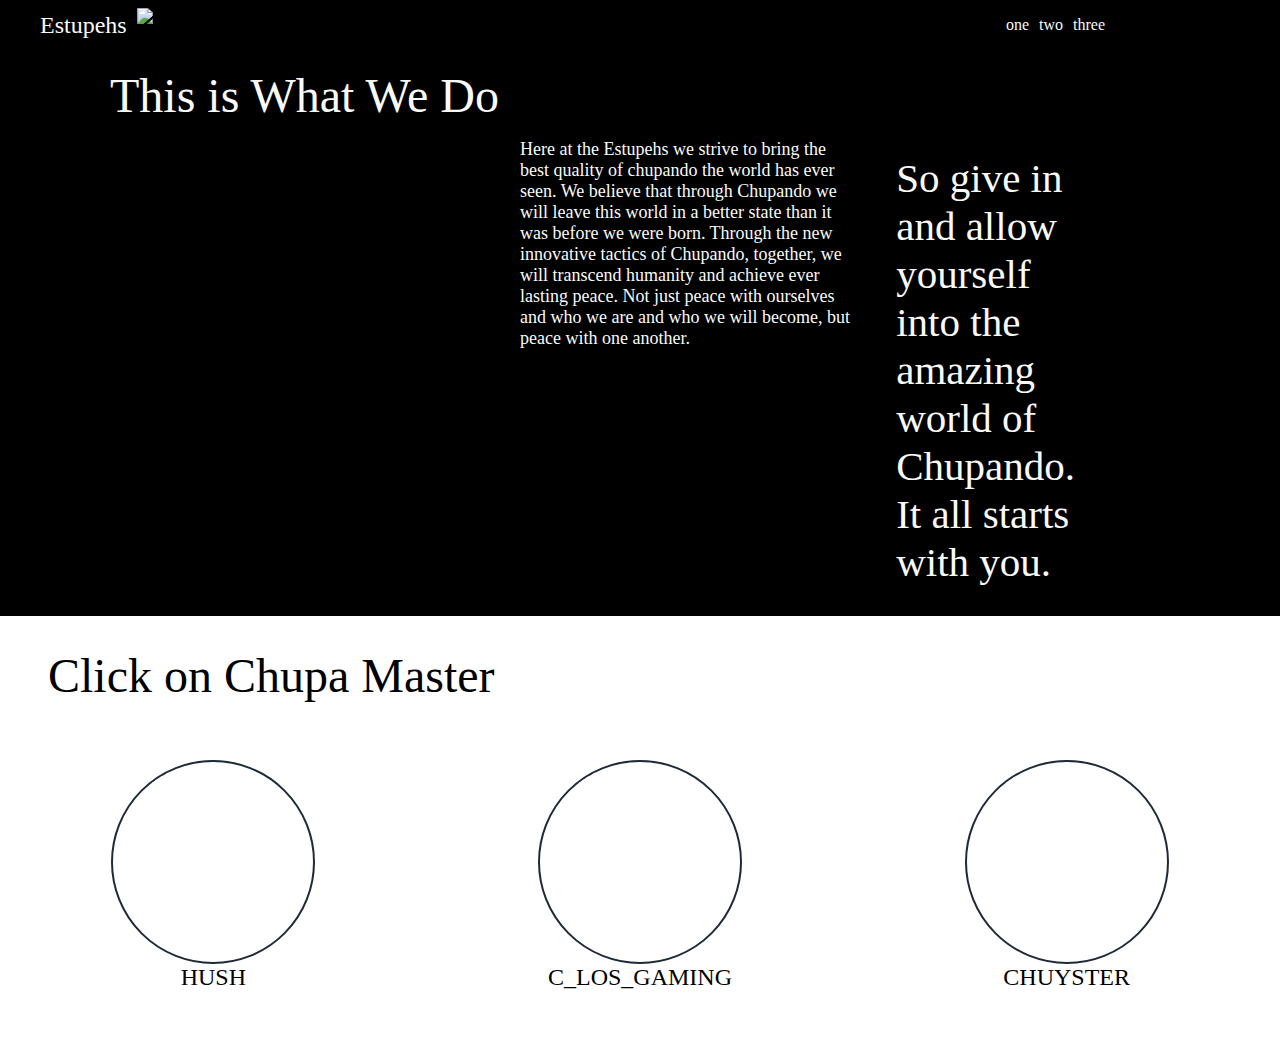
==== pages/learn.html @ 0791570d "changed color and added logo next to title. I will also fix the wgite gap that there is between the " ====
<!DOCTYPE html>
<html lang="en">
<head>
    <meta charset="UTF-8">
    <meta http-equiv="X-UA-Compatible" content="IE=edge">
    <meta name="viewport" content="width=device-width, initial-scale=1.0">
    <link rel="stylesheet" href="../style.css">
    <title>CHUPA</title>
</head>

<body>
    <div class="container">
    <div class="h">        
        <div class="title">Estupehs</div>
        <div class="logo">
            <img src="file:///home/prog/Proj1/img/IMG-6140.PNG" alt="tongue">
        </div>
        <div class="spacer"></div>
        <ul>
            <li>one</li>
            <li>two</li>
            <li>three</li>
        </ul>
    </div>

    <div class="who">
        <div class="move">This is What We Do</div>
    </div>

    <div class="mov2">
        <div class="expl">Here at the Estupehs we strive to bring the best quality of chupando the world has ever seen.
                      We believe that through Chupando we will leave this world in a better state than it was before we were born.
                      Through the new innovative tactics of Chupando, together, we will transcend humanity and achieve ever lasting peace.
                      Not just peace with ourselves and who we are and who we will become, but peace with one another.                       
        </div>
    
  
        <div class="so">So give in and allow yourself into the amazing world of Chupando. It all starts with you. </div>
    
    </div>

    <div class="meet">Click on Chupa Master</div>
    
    <div class="infocon">
        <div class="stup">HUSH
            <a class="hush" href="https://www.youtube.com/channel/UCuBKOLb0PAew0JVYDN_0_rA" target="_blank">
                <img class="dumb" src="file:///home/prog/Proj1/img/hush.jpg" alt="place holder">
            </a>
        </div>

        <div class="stup">C_LOS_GAMING
            <a class="clos" href="https://www.youtube.com/c/CLOSGAMING/videos" target="_blank">
                <img class="dumb" src="file:///home/prog/Proj1/img/clos.jpg" alt="place holder">
            </a>
        </div>

        <div class="stup">CHUYSTER
            <a class="chuy" href="https://instagram.com/da_chuyster45?igshid=YmMyMTA2M2Y=" target="_blank">
                <img class="dumb" src="file:///home/prog/Proj1/img/Chuyster.jpg" alt="place holder">
            </a>
        </div>
    </div>


    </div>
</body>

</html>
---- style.css ----
.h{
    display: flex;
    background: black;
    height: 50px;
    margin: -8px;
    margin-top: -8px;
    align-items: center;    
    gap: 10px;
    min-width: 998.200px;
}

.title{
    color: #F9FAF8;
    font-size: 24px;
    margin-left: 40px; 
}

img {
    width: 20px;
    height: 20px;
}

.spacer {
    background:black;
    height: 25px;
    width: 1625px;
    display: flex;
    flex: 0 1 auto;
}


ul{
    color: #F9FAF8;
    display: flex;
    list-style: none;
    gap: 10px;
    flex-shrink: 0;
    margin-right: 175px;
}

.cont1{
    display: flex;
    background: black;
    height: 350px;
    margin: 8px;
    margin-left: -8px;
    margin-right: -8px;
    gap: 80px;
    justify-content: center;
    align-items: center;
    min-width: 998.200px;
}

.twa {
    display: flex;
    flex-direction: column;
    justify-content: center;
    
}

.htext{
    font-size: 48px;
    color: #F9FAF8;
}

.para{
    color: #e5e7eb;
    font-size: 18px;
}

.placeimg{

    
}

img.estupimg{
    display: flex;
    height: 230px;
    width: 230px;
    justify-content: center;
    align-items: center;
    }

button.beastup{
        background: royalblue;
        border: 1px solid royalblue;
        color: white;
        font-weight: bold;
    }

button{
        padding: 8px 16px;
        border-radius: 8px;
        margin-top: 10px;
        width: 135px;
    }

a{
        text-decoration: none;
        color: white;
    }

.infocon{
        display: flex;
        height: 344px;
        background: white;
        
        margin-left: -8px;
        margin-right: -8px;
        justify-content: space-around;
        align-items: center;
        min-width: 998.20px;
    }

.meet{
        font-size: 48px;
        margin-top: 40px;
        margin-left: 40px;
        min-width: 998.200px;
    }

img.dumb{
        display: flex;
        width: 200px;
        height: 200px;
        border: 2px solid hsl(215, 28%, 17%);
        border-radius: 105px;
        justify-content: center;
        align-items: center;
        
    }

.stup{
        display: flex;
        width: 300px;
        height: 300px;
        flex-direction: column-reverse;
        justify-content: center;
        align-items: center;
        font-size: 24px;
    }

.quotecon{
    display: flex;
    height: 150px;
    background: #e5e7eb;
    font-size: 36px;
    color: #1f2937;
    font-style: italic;
    padding: 40px;
    align-items: center;
    justify-content: center;
    margin: -8px;
    min-width: 998.20px;
}

.mark{
    display: flex;
    font-weight: 1000;

}

.chupa{
    display:flex;
    font-weight: 100;
}

.pers{
    display: flex;
    font-weight: 900;
    justify-content: right;
    margin-top: 10px;
}

.call{
    height: fit-content;
    background: black;
    color: #F9FAF8;
    font-size: 18px;
    display: flex;
    justify-content: center;
    margin: -8px;
    min-width: 998.20px;
}

.who{
    font-size: 48px;
    height: 90px;
    background: black;
    color: #F9FAF8;
    margin: -8px;
    margin-top: 8px;
    display: flex;
    align-items: center;
    min-width: 998.200px;
}

.move{
    margin-left: 110px;
}

.mov2{
    height: 50%;
    min-height: 300px;    
    background: black;
    color: #F9FAF8;
    margin: -8px;
    display: flex;
    min-width: 998.200px;
}

.expl{
    margin-left: 505px;
    font-size: 18px; 
    padding: 15px;
}

.socon{
    background:black;
    height: 173px;
}

.so{
    padding: 30px;
    margin-right: 175px;
    font-size: 41px;
    
}

.container{
    display: flex;
    flex-direction: column;
}
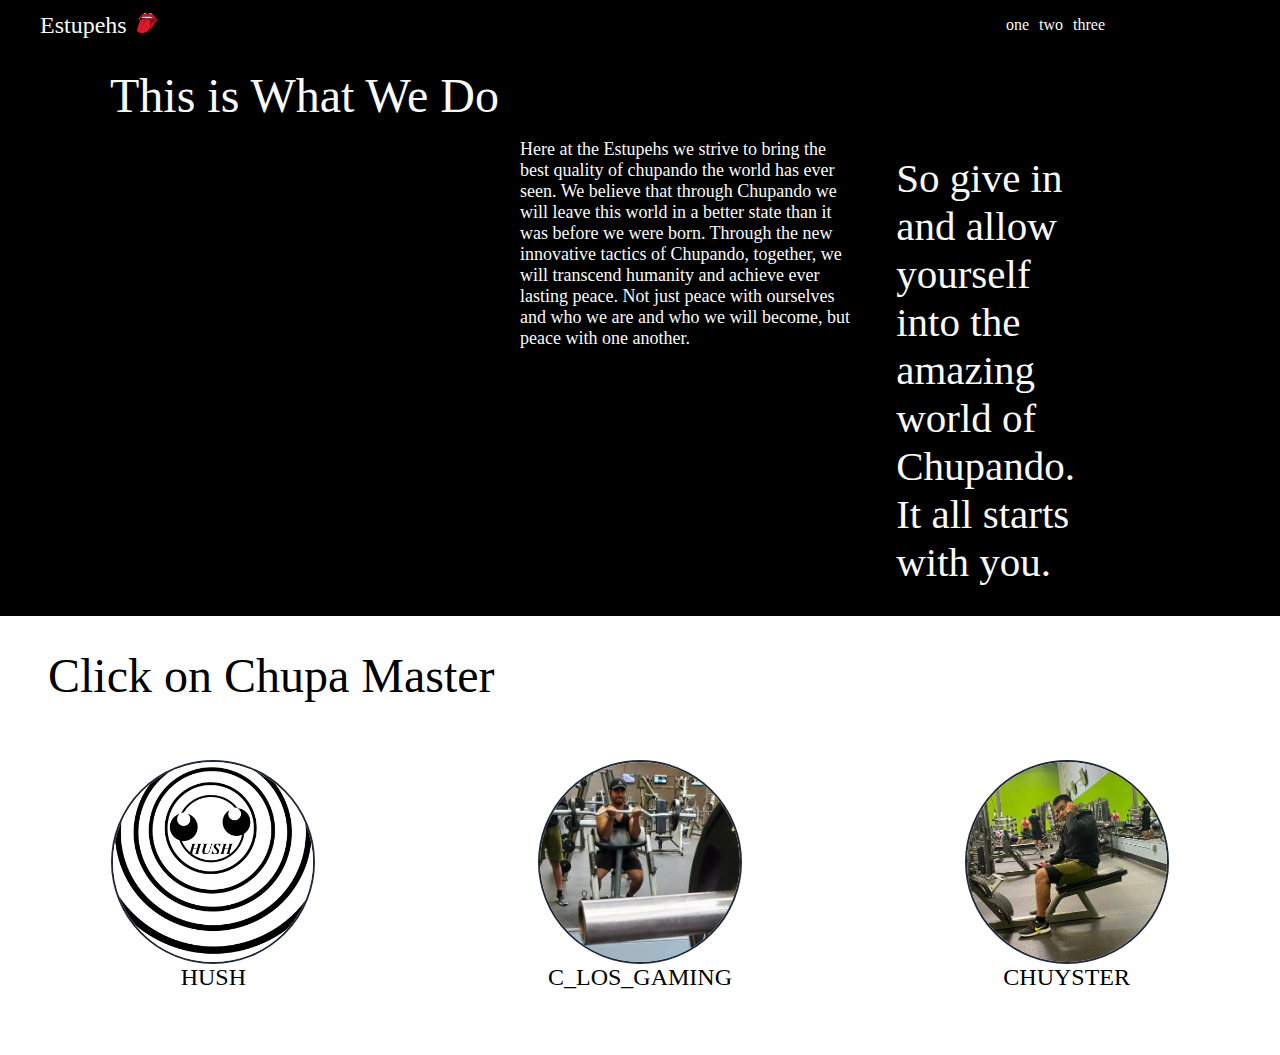
==== commit 8ae7b926: "commiting" ====
--- a/pages/learn.html
+++ b/pages/learn.html
@@ -13,7 +13,7 @@
     <div class="h">        
         <div class="title">Estupehs</div>
         <div class="logo">
-            <img src="file:///home/prog/Proj1/img/IMG-6140.PNG" alt="tongue">
+            <img src="../img/IMG-6140.PNG" alt="tongue">
         </div>
         <div class="spacer"></div>
         <ul>
@@ -44,19 +44,19 @@
     <div class="infocon">
         <div class="stup">HUSH
             <a class="hush" href="https://www.youtube.com/channel/UCuBKOLb0PAew0JVYDN_0_rA" target="_blank">
-                <img class="dumb" src="file:///home/prog/Proj1/img/hush.jpg" alt="place holder">
+                <img class="dumb" src="../img/hush.jpg" alt="place holder">
             </a>
         </div>
 
         <div class="stup">C_LOS_GAMING
             <a class="clos" href="https://www.youtube.com/c/CLOSGAMING/videos" target="_blank">
-                <img class="dumb" src="file:///home/prog/Proj1/img/clos.jpg" alt="place holder">
+                <img class="dumb" src="../img/clos.jpg" alt="place holder">
             </a>
         </div>
 
         <div class="stup">CHUYSTER
             <a class="chuy" href="https://instagram.com/da_chuyster45?igshid=YmMyMTA2M2Y=" target="_blank">
-                <img class="dumb" src="file:///home/prog/Proj1/img/Chuyster.jpg" alt="place holder">
+                <img class="dumb" src="../img/Chuyster.jpg" alt="place holder">
             </a>
         </div>
     </div>
--- a/style.css
+++ b/style.css
@@ -127,6 +127,7 @@
         border-radius: 105px;
         justify-content: center;
         align-items: center;
+        background-color: black;
         
     }
 
